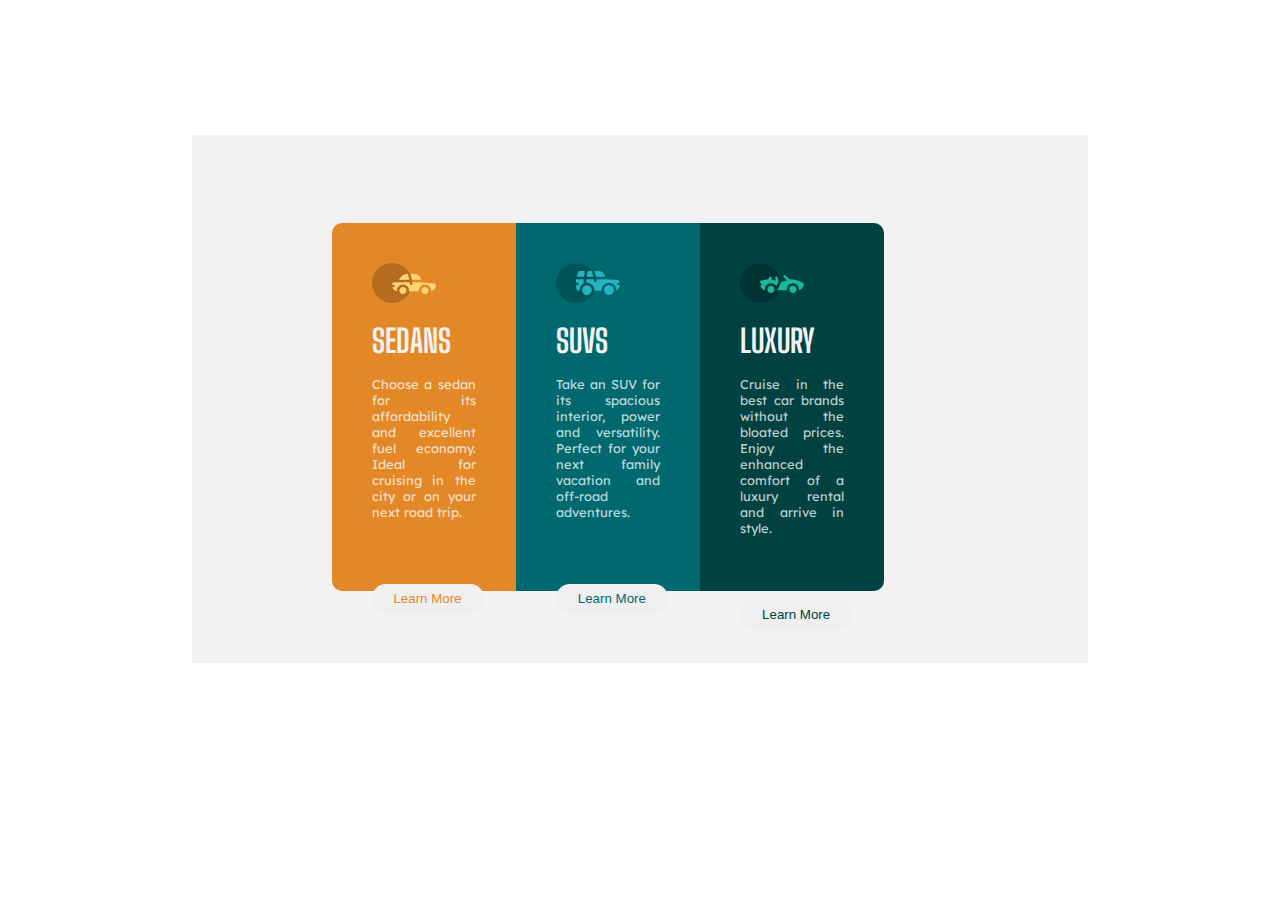
==== index.html @ 32b372c2 "first commit" ====
<!DOCTYPE html>
<html lang="en">
  <head>
    <meta charset="UTF-8" />
    <meta http-equiv="X-UA-Compatible" content="IE=edge" />
    <meta name="viewport" content="width=device-width, initial-scale=1.0" />
    <title>CSS Flexbox Layout</title>
    <link
      href="https://fonts.googleapis.com/css2?family=Big+Shoulders+Display:wght@700&family=Lexend+Deca:wght@400;700&display=swap"
      rel="stylesheet"
    />
    <link rel="stylesheet" href="style.css" />
  </head>
  <body id="flex-body">
    <main class="flexbox">
      <div class="card">
        <div class="flex1">
          <header><img src="img/icon-sedans.svg" /></header>
          <h2>SEDANS</h2>
          <p>
            Choose a sedan for its affordability and excellent fuel economy.
            Ideal for cruising in the city or on your next road trip.
          </p>
          <button class="btn1">Learn More</button>
        </div>
        <div class="flex2">
          <header>
            <img src="img/icon-suvs.svg" />
          </header>
          <h2>SUVS</h2>
          <p>
            Take an SUV for its spacious interior, power and versatility.
            Perfect for your next family vacation and off-road adventures.
          </p>
          <button class="btn2">Learn More</button>
        </div>
        <div class="flex3">
          <header><img src="img/icon-luxury.svg" /></header>
          <h2>LUXURY</h2>
          <p>
            Cruise in the best car brands without the bloated prices. Enjoy the
            enhanced comfort of a luxury rental and arrive in style.
          </p>
          <button class="btn3">Learn More</button>
        </div>
      </div>
    </main>
  </body>
</html>
---- style.css ----
* {
  margin: 0;
  padding: 0;
  box-sizing: border-box;
}

.grid-body {
  background-color: #35383a;
  width: 100%;
}
/* Grid Styling */
main {
  display: grid;
  grid-template-areas:
    "orangered orangered orangered orange"
    "orangered orangered orangered orange"
    "green green blue blue"
    "green green blue1 blue1";
  gap: 8px;
  width: 30%;
  padding: 2rem 6rem 2rem 2rem;
  background-color: #1a1c28;
  margin: 15vh auto;
}

.item1 {
  background-color: #e74f2b;
  grid-area: orangered;
  text-align: center;
  padding: 3rem;
}

.item2 {
  background-color: #efa31d;
  grid-area: orange;
  padding: 1.5rem;
}

.item3 {
  background-color: #59affe;
  grid-area: blue;
  padding: 1.5rem;
}

.item4 {
  background-color: #51ab43;
  grid-area: green;
  padding: 3.5rem;
}

.item5 {
  background-color: #59affe;
  grid-area: blue1;
  padding: 1.5rem;
}
/* End of Grid */

/* FlexBox */

#flex-body {
  font-family: "Lexend Deca", sans-serif;
  font-family: "Big Shoulders Display", cursive;
  /* background-color: #35383a; */
}

.flexbox {
  width: 70%;
  height: 33rem;
  margin: 15vh auto;
  background-color: hsl(0, 0%, 95%);
  display: flex;
  padding-top: 3rem;
}

.card {
  display: flex;
  justify-content: center;
  align-items: center;
}

.flex1 {
  background-color: hsl(31, 77%, 52%);
  display: flex;
  flex-direction: column;
  padding: 2.5rem;
  width: 24%;
  text-align: justify;
  height: 23rem;
  border-radius: 10px 0 0 10px;
}

h2 {
  color: hsl(0, 0%, 95%);
  padding-top: 1rem;
  font-size: 2em;
}

p {
  color: hsla(0, 0%, 100%, 0.75);
  font-size: 0.8em;
  padding-top: 1rem;
  font-family: "Lexend Deca", sans-serif;
}

.btn1 {
  margin-top: 4rem;
  width: 7rem;
  padding: 0.5em;
  border-radius: 2rem;
  border: none;
  color: hsl(31, 77%, 52%);
}

.btn1:hover {
  background-color: hsl(31, 77%, 52%);
  color: hsl(0, 0%, 95%);
  cursor: pointer;
  border: 1px solid hsl(0, 0%, 95%);
}

.flex2 {
  background-color: hsl(184, 100%, 22%);
  flex-direction: column;
  padding: 2.5rem;
  width: 24%;
  text-align: justify;
  height: 23rem;
}

.btn2 {
  margin-top: 4rem;
  width: 7rem;
  padding: 0.5em;
  border-radius: 2rem;
  border: none;
  color: hsl(184, 100%, 22%);
}

.btn2:hover {
  background-color: hsl(184, 100%, 22%);
  color: hsl(0, 0%, 95%);
  cursor: pointer;
  border: 1px solid hsl(0, 0%, 95%);
}

.flex3 {
  background-color: hsl(179, 100%, 13%);
  flex-direction: column;
  padding: 2.5rem;
  width: 24%;
  text-align: justify;
  height: 23rem;
  border-radius: 0 10px 10px 0;
}

.btn3 {
  margin-top: 4rem;
  width: 7rem;
  padding: 0.5em;
  border-radius: 2rem;
  border: none;
  color: hsl(179, 100%, 13%);
}

.btn3:hover {
  background-color: hsl(179, 100%, 13%);
  color: hsl(0, 0%, 95%);
  cursor: pointer;
  border: 1px solid hsl(0, 0%, 95%);
}
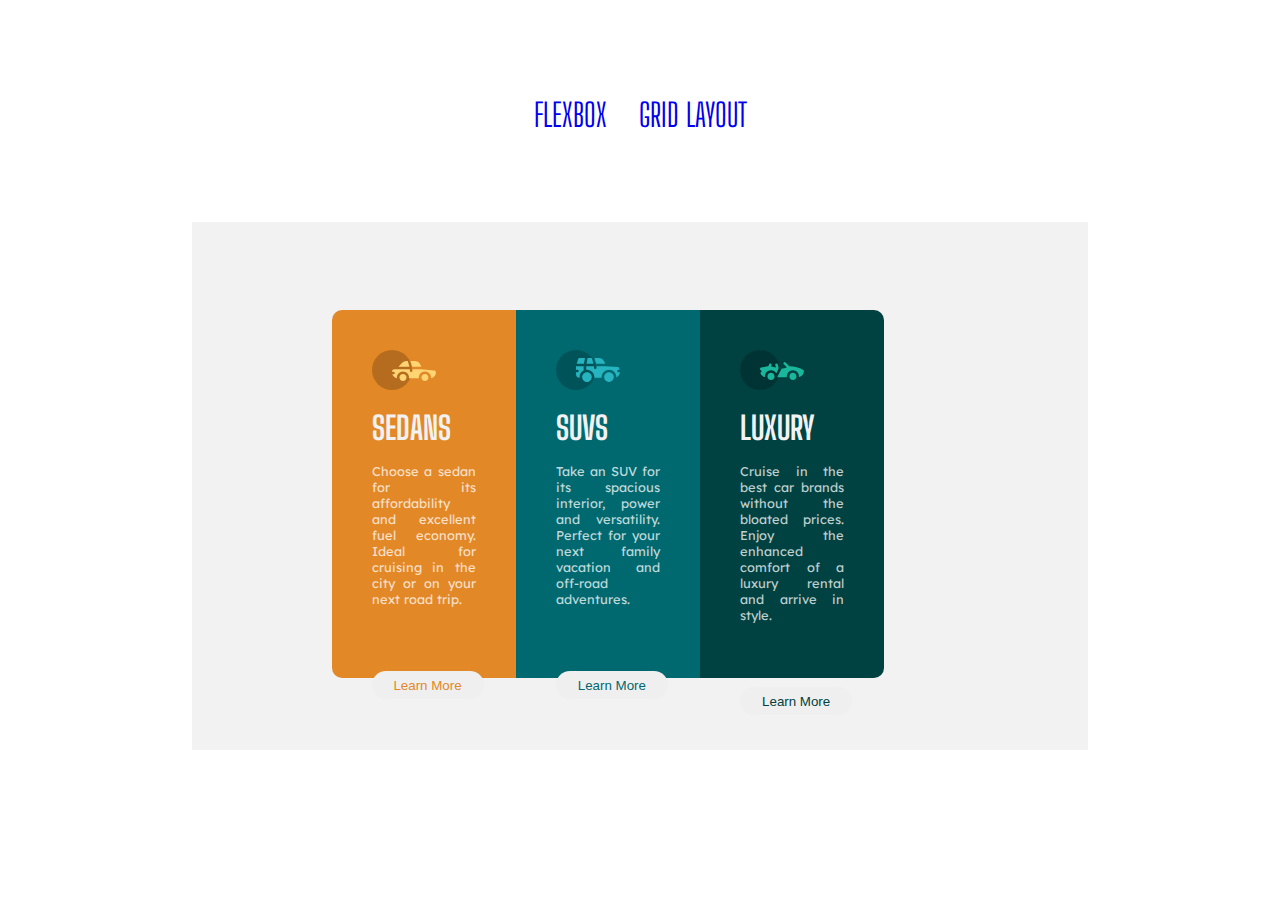
==== commit b2d071a6: "second commit" ====
--- a/index.html
+++ b/index.html
@@ -12,6 +12,14 @@
     <link rel="stylesheet" href="style.css" />
   </head>
   <body id="flex-body">
+    <header>
+      <nav>
+        <ul>
+          <li><a href="index.html">FLEXBOX</a></li>
+          <li><a href="grid.html">GRID LAYOUT</a></li>
+        </ul>
+      </nav>
+    </header>
     <main class="flexbox">
       <div class="card">
         <div class="flex1">
--- a/style.css
+++ b/style.css
@@ -2,6 +2,21 @@
   margin: 0;
   padding: 0;
   box-sizing: border-box;
+}
+
+nav ul {
+  display: flex;
+  justify-content: center;
+  margin-top: 5rem;
+}
+ul li {
+  list-style: none;
+  padding: 1rem;
+  font-size: 2rem;
+}
+
+li a {
+  text-decoration: none;
 }
 
 .grid-body {
@@ -66,7 +81,7 @@
 .flexbox {
   width: 70%;
   height: 33rem;
-  margin: 15vh auto;
+  margin: 8vh auto;
   background-color: hsl(0, 0%, 95%);
   display: flex;
   padding-top: 3rem;
